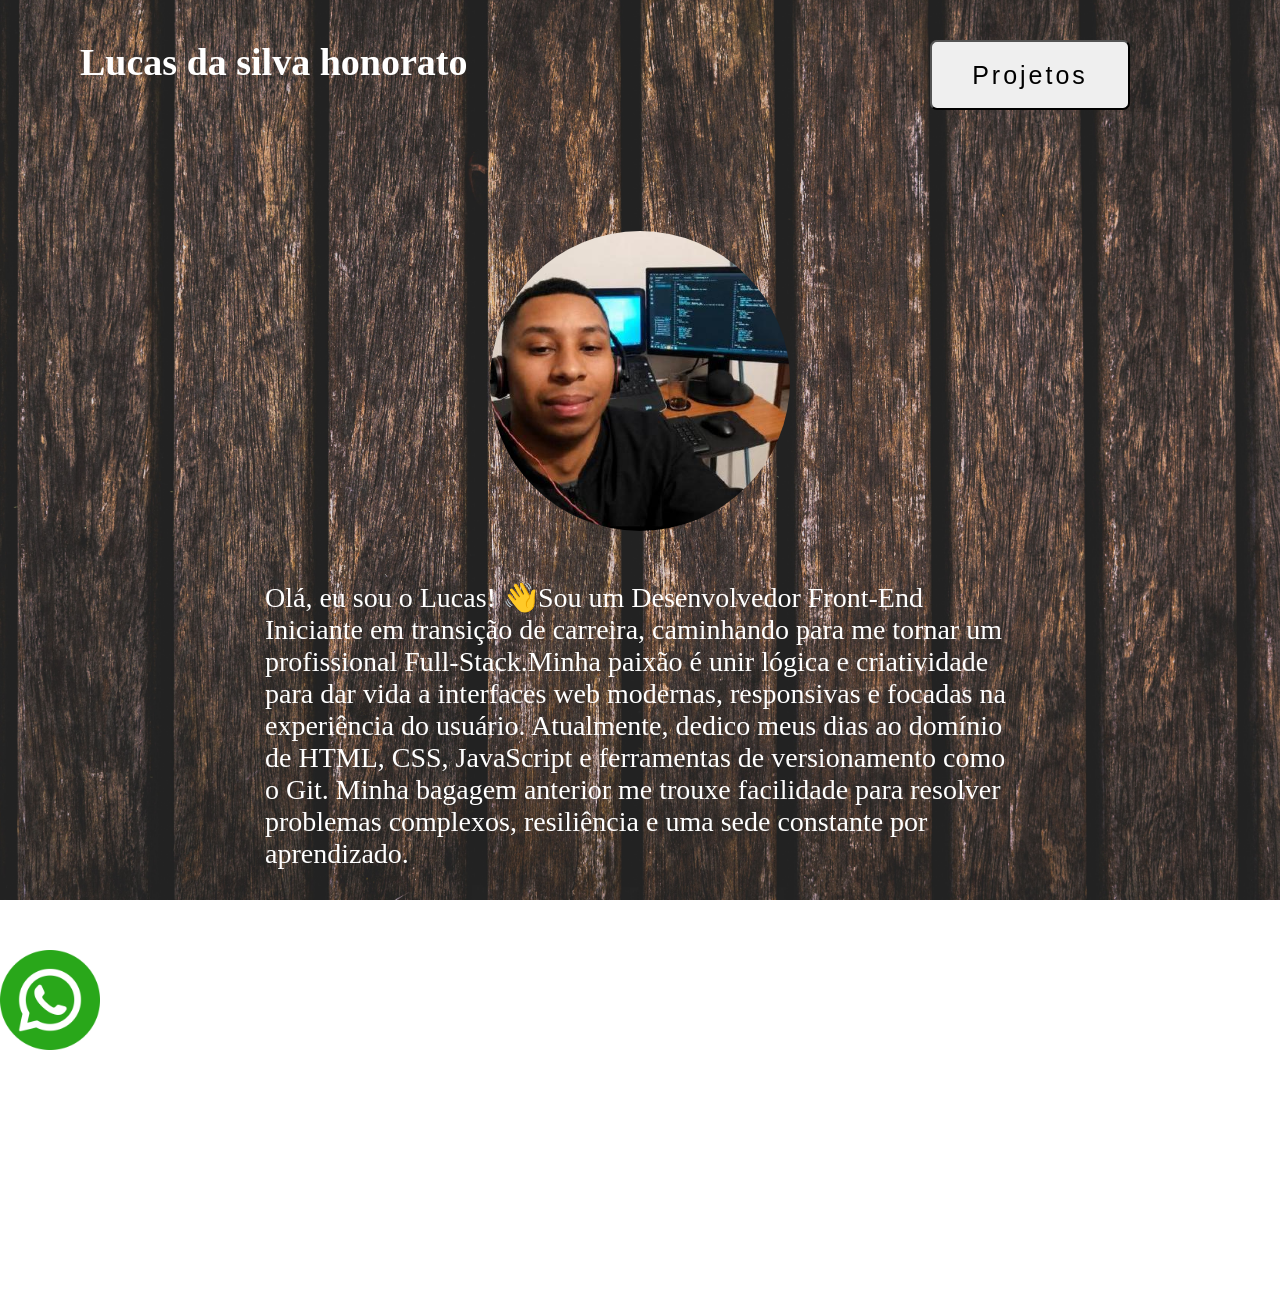
==== index.html @ 64800d55 "primeiro commit" ====
<!DOCTYPE html>
<html lang="pt-br">

<head>
    <meta charset="UTF-8">

    <meta name="viewport" content="width=device-width, initial-scale=1.0">
    <link rel="stylesheet" href="./style.css">

    <style>
        body {
            /* Caminho para a sua imagem */
            background-image: url('./img/pexels-gaurav-kumar-1281378-39386325.jpg');

            /* Evita que a imagem fique se repetindo */
            background-repeat: no-repeat;

            /* Centraliza a imagem na tela */
            background-position: center;

            /* Faz a imagem cobrir todo o espaço disponível */
            background-size: cover;

            /* Mantém o fundo fixo enquanto rola a página (opcional) */
            background-attachment: fixed;
        }
    </style>
    <title>Meu potifolio</title>
</head>

<body>


    <header class="headerprimeirapg">
        <h1 class="h1primeirapg">Lucas da silva honorato</h1>
<a href="">
<button class="botaoprimeirapg" >Projetos</button>


</a>
    </header>

    <main class="mainprimeirapg">

        <img src="./img/meurosto.jpg" alt="minha imagem" class="meurostoprimeirapg">

        <p class="pprimeirapg">Olá, eu sou o Lucas! 👋Sou um Desenvolvedor Front-End Iniciante em transição de carreira,
            caminhando para me
            tornar um profissional Full-Stack.Minha paixão é unir lógica e criatividade para dar vida a interfaces web
            modernas, responsivas e focadas na experiência do usuário. Atualmente, dedico meus dias ao domínio de HTML,
            CSS, JavaScript e ferramentas de versionamento como o Git. Minha bagagem anterior me trouxe facilidade para
            resolver problemas complexos, resiliência e uma sede constante por aprendizado.
        </p>




    </main>





    <footer class="footerprimeirapg">




        <a href="https://wa.me/5511948210934?text=olá cliente tudo bem " target="blank">
            <img src="./assets/whatsapp (3).png" alt="whatsapp">
        </a>
        <p class="pzapprimeirapg">(11) 94821-0934</p>







    </footer>









</body>

</html>
---- style.css ----
* {
    box-sizing: border-box;
    margin: 0%;
    padding: 0%;
}

.headerprimeirapg {
    display: flex;
    justify-content: space-between;

    height: 150px;
    width: 100%;
}

.h1primeirapg {
    color: white;
    margin: 40px 0px 0px 80px;
    font-size: 38px;
    cursor: pointer;
}

.botaoprimeirapg {
    height: 70px;
    width: 200px;
    font-size: 25px;
    border-radius: 7px;
    margin: 40px 150px 0px 0px;letter-spacing: 3px;
}

.mainprimeirapg {

    height: 800px;
    width: 100%;
    display: flex;
    justify-content: center;
    align-items: center;
    flex-direction: column;
    row-gap: 50px;
}

.footerprimeirapg {


    height: 350px;


}

.footerprimeirapg img {
    height: 100px;
    width: 100px;
}

.meurostoprimeirapg {
    border-radius: 50%;
    height: 300px;
    width: 300px;
    cursor: pointer;
}

.pprimeirapg {
    font-size: 28px;
    width: 750px;
    color: white;
}

.pzapprimeirapg {
    font-size: 35px;
    color: white;
    margin: 10px 0px 0px 25px;
    letter-spacing: 4px;

}
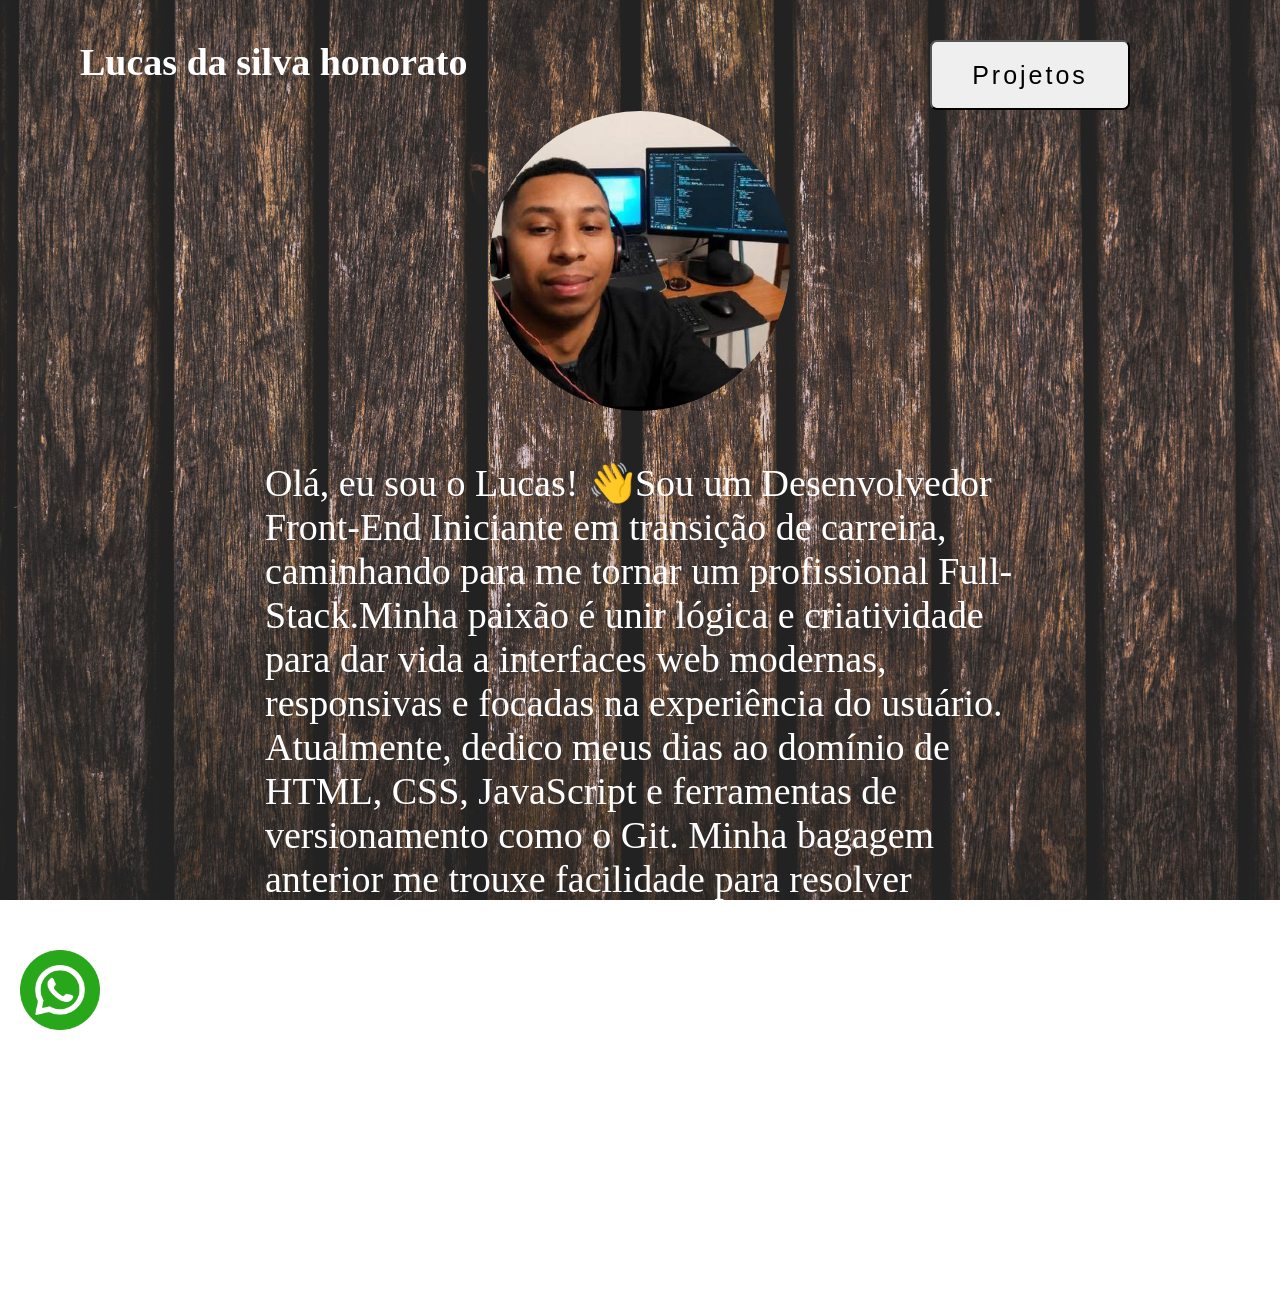
==== commit aa1118b4: "algumas atualizaçoes" ====
--- a/index.html
+++ b/index.html
@@ -33,8 +33,10 @@
 
     <header class="headerprimeirapg">
         <h1 class="h1primeirapg">Lucas da silva honorato</h1>
-<a href="">
-<button class="botaoprimeirapg" >Projetos</button>
+
+<a href="./iprojetos.html" > <button  class="botaoprimeirapg" >Projetos</button>   </a>
+
+  
 
 
 </a>
--- a/style.css
+++ b/style.css
@@ -24,7 +24,7 @@
     width: 200px;
     font-size: 25px;
     border-radius: 7px;
-    margin: 40px 150px 0px 0px;letter-spacing: 3px;
+    margin: 40px 150px 0px 0px;letter-spacing: 3px;cursor: pointer;
 }
 
 .mainprimeirapg {
@@ -45,10 +45,10 @@
 
 
 }
-
+/* imagem do zap no footer */
 .footerprimeirapg img {
-    height: 100px;
-    width: 100px;
+    height: 80px;
+    width: 80px;margin: 0px 0px 0px 20px;
 }
 
 .meurostoprimeirapg {
@@ -59,15 +59,16 @@
 }
 
 .pprimeirapg {
-    font-size: 28px;
+    font-size: 38px;
     width: 750px;
     color: white;
 }
 
+/*nimero de telefone no footer*/
 .pzapprimeirapg {
     font-size: 35px;
     color: white;
-    margin: 10px 0px 0px 25px;
+    margin: 10px 0px 0px 75px;
     letter-spacing: 4px;
 
 }
